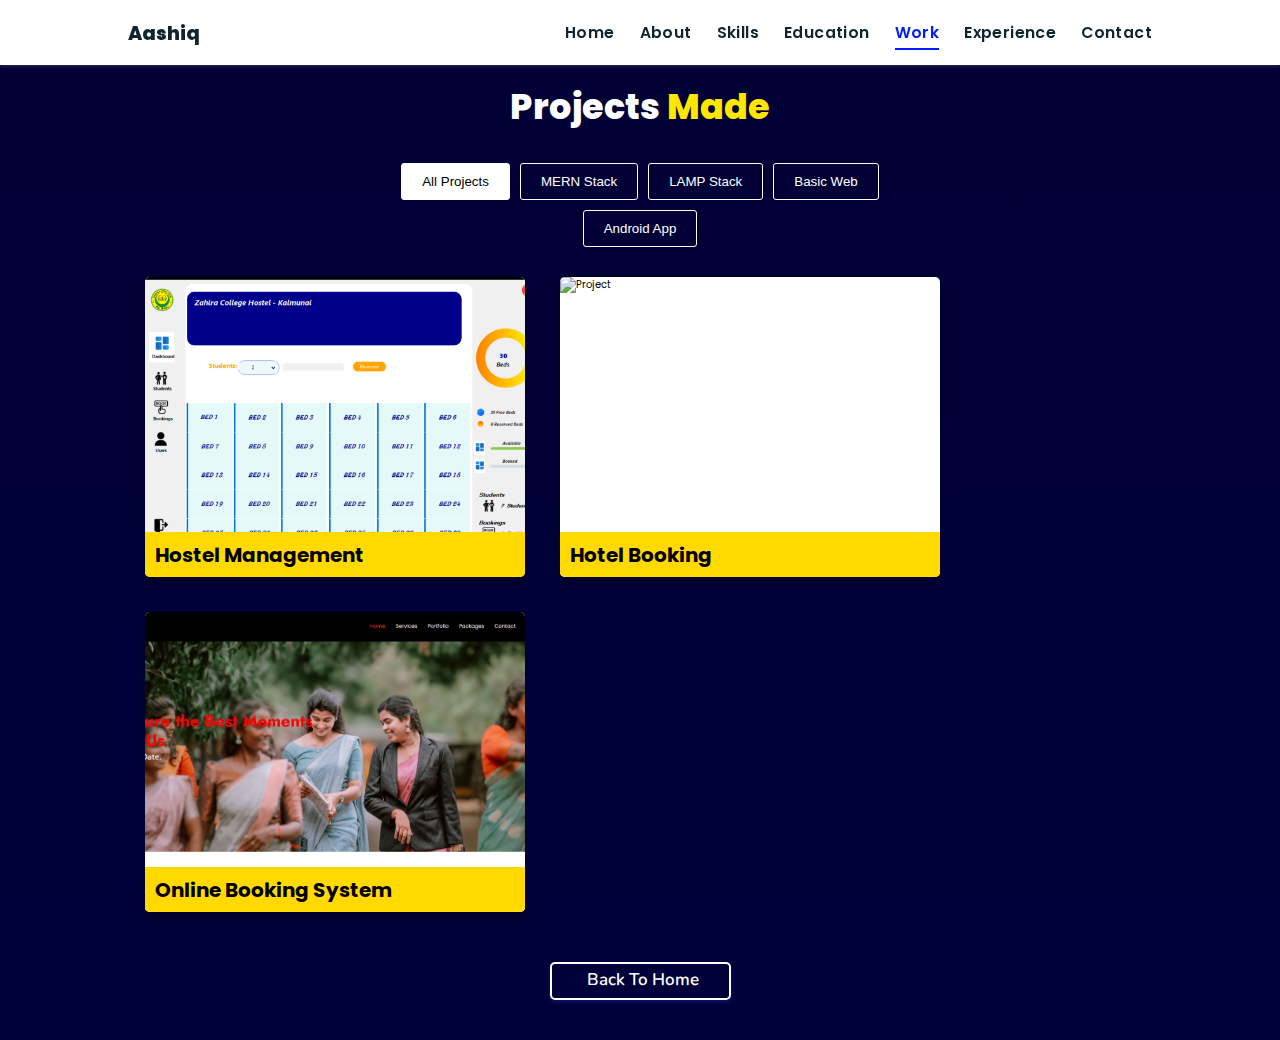
==== projects/index.html @ 2eddae5c "first commit" ====
<!DOCTYPE html>
<html lang="en">
<head>
    <meta charset="UTF-8">
    <meta http-equiv="X-UA-Compatible" content="IE=edge">
    <meta name="viewport" content="width=device-width, initial-scale=1.0">
    <link rel="stylesheet" href="./style.css">
    <!-- Font Awesome -->
    <link rel="stylesheet" href="https://cdnjs.cloudflare.com/ajax/libs/font-awesome/5.15.3/css/all.min.css" integrity="sha512-iBBXm8fW90+nuLcSKlbmrPcLa0OT92xO1BIsZ+ywDWZCvqsWgccV3gFoRBv0z+8dLJgyAHIhR35VZc2oM/gI1w==" crossorigin="anonymous" referrerpolicy="no-referrer" />
    <link id='favicon' rel="shortcut icon" href="/assets/images/favicon.png" type="image/x-png">
    <title>Projects | Portfolio Aashiq </title>
</head>
<body oncontextmenu="return false">

<!-- navbar starts -->
<header>
        <a href="/" class="logo"><i class="fab fa-node-js"></i> Aashiq</a>

        <div id="menu" class="fas fa-bars"></div>
        <nav class="navbar">
            <ul>
            <li><a href="/#home">Home</a></li>
            <li><a href="/#about">About</a></li>
            <li><a href="/#skills">Skills</a></li>
            <li><a href="/#education">Education</a></li>
            <li><a class="active" href="/#work">Work</a></li>
            <li><a href="/#experience">Experience</a></li>
            <li><a href="/#contact">Contact</a></li>
            </ul>
        </nav>
</header>
<!-- navbar ends -->

<!-- work project section starts -->
<section class="work" id="work">

  <h2 class="heading"><i class="fas fa-laptop-code"></i> Projects <span>Made</span></h2>
  
  <div id="filters" class="button-group">
    <button class="btn is-checked" data-filter="*">All Projects</button>
    <button class="btn" data-filter=".mern">MERN Stack</button>
    <button class="btn" data-filter=".lamp">LAMP Stack</button>
    <button class="btn" data-filter=".basicweb">Basic Web</button>
    <button class="btn" data-filter=".android">Android App</button>
  </div>

  <div class="box-container">

    <!-- <div class="box tilt">
      <img src="/assets/images/projects/agecalc.PNG" alt="" />
      <div class="content">
        <div class="tag">
        <h3>Portfolio Website</h3>
        </div>
        <div class="desc">
          <p>Personal portfolio website. Don't need much info about it, just scroll down. You're here only!</p>
          <div class="btns">
            <a href="#" class="btn" target="_blank"><i class="fas fa-eye"></i> View</a>
            <a href="#" class="btn" target="_blank">Code <i class="fas fa-code"></i></a>
          </div>
        </div>
      </div>
    </div> -->   

  </div>

  <div class="backbtn">
    <a href="/#work" class="btn">
        <i class="fas fa-arrow-left"></i>
        <span>Back to Home</span>
  </a>
  </div>

</section>
<!-- work project section ends -->

<!-- scroll top btn -->
<a href="#work" class="fas fa-angle-up" id="scroll-top"></a>
<!-- scroll back to top -->


<!-- ==== ALL MAJOR JAVASCRIPT CDNS STARTS ==== -->
<!-- jquery cdn -->
<script src="https://cdnjs.cloudflare.com/ajax/libs/jquery/3.6.0/jquery.min.js" integrity="sha512-894YE6QWD5I59HgZOGReFYm4dnWc1Qt5NtvYSaNcOP+u1T9qYdvdihz0PPSiiqn/+/3e7Jo4EaG7TubfWGUrMQ==" crossorigin="anonymous" referrerpolicy="no-referrer"></script>

<!-- vanilla tilt.js links -->
<script src="https://cdnjs.cloudflare.com/ajax/libs/vanilla-tilt/1.7.0/vanilla-tilt.min.js" integrity="sha512-SttpKhJqONuBVxbRcuH0wezjuX+BoFoli0yPsnrAADcHsQMW8rkR84ItFHGIkPvhnlRnE2FaifDOUw+EltbuHg==" crossorigin="anonymous" referrerpolicy="no-referrer"></script>

<!-- scroll reveal anim -->
<script src="https://unpkg.com/scrollreveal"></script>

<!-- isotope filter plugin cdn -->
<script src="https://cdnjs.cloudflare.com/ajax/libs/jquery.isotope/3.0.6/isotope.pkgd.min.js" integrity="sha512-Zq2BOxyhvnRFXu0+WE6ojpZLOU2jdnqbrM1hmVdGzyeCa1DgM3X5Q4A/Is9xA1IkbUeDd7755dNNI/PzSf2Pew==" crossorigin="anonymous" referrerpolicy="no-referrer"></script>

<!-- ==== ALL MAJOR JAVASCRIPT CDNS ENDS ==== -->

<script src="./script.js"></script>

</body>
</html>
---- projects/style.css ----
@import url("https://fonts.googleapis.com/css2?family=Poppins:wght@400;600;700&display=swap");
@import url('https://fonts.googleapis.com/css2?family=Nunito:ital,wght@0,300;0,400;0,600;0,700;1,300;1,400&display=swap');

*{
  margin: 0;
  padding: 0;
  box-sizing: border-box;
  text-decoration: none;
  outline: none; border: none;
  text-transform:capitalize;
  transition: all .2s linear;
}
html{
  font-size: 62.5%;
  overflow-x: hidden;
  scroll-behavior: smooth;
}
body{
  background: #f7f7f7;
  font-family: 'Poppins', sans-serif;
}

*::selection{
  background: #2b3dda;
  color: #fff;
}

html{
  font-size: 62.5%;
  overflow-x: hidden;
}
html::-webkit-scrollbar{
  width: .8rem;
}
html::-webkit-scrollbar-track{
  background: rgb(235, 202, 245);
}
html::-webkit-scrollbar-thumb{
  background: #420177;
}

/* navbar starts */
header{
  position: fixed;
  top: 0; left: 0; right: 0;
  z-index: 1000;
  display: flex;
  align-items: center;
  justify-content: space-between;
  padding: 1.7rem 10%;
  height: 6.5rem;
  background-color: #fff;
  box-shadow: 0 1px 4px rgba(146,161,176,.3);
}
section{
  min-height: 100vh;
  padding: 2rem 9%;
}
.heading{
  font-size: 3.5rem;
  color: rgb(32, 32, 32);
  font-weight: 800;
  text-align: center;
}
.heading span{
  color: rgb(115, 3, 167);
}
header .logo{
  font-size: 1.9rem;
  font-weight: 800;
  text-decoration: none;
  color: #0E2431;
}
header .logo i {
  font-size: 2.2rem;
}
header .logo:hover {
  color: #fc8c05;
}
header .navbar ul{
  list-style: none;
  display: flex;
  justify-content: center;
  align-items: center;
}
header .navbar li{
  margin-left: 2.5rem;
}
header .navbar ul li a{
  font-size: 1.57rem;
  color: #0E2431;
  font-weight: 600;
  text-decoration: none;
  letter-spacing: 0.04rem;
}
header .navbar ul li a.active,
header .navbar ul li a:hover{
  color: #011aff;
  border-bottom: .2rem solid #011aff;
  padding: .5rem 0;
}
/* navbar ends */

/* hamburger icon starts*/
#menu{
  font-size: 3rem;
  cursor: pointer;
  color: rgb(24, 2, 63);
  display: none;
}
@media(max-width:768px){
  #menu{
      display: block;
  }
  header .navbar{
    position: fixed;
    top: 6.5rem; right: -120%;
    width: 75%;
    height: 100%;
    text-align: left;
    align-items: flex-start;
    background-color: #0e0f31;
  }
  header .navbar ul{
    flex-flow: column;
    padding: 1rem;
  }
  header .navbar ul li{
    text-align: center;
    width: 100%;
    margin: 1rem 0;
    border-radius: .5rem;
    width: 26rem;
  }
  header .navbar ul li a{
    display: block;
    padding: 1rem;
    text-align: left;
    color: #fff;
    font-size: 2rem;
  }
  header .navbar ul li a.active,
  header .navbar ul li a:hover{
    padding: 1rem;
    color: #fff;
    border-radius: .5rem;
    border-bottom: .5rem solid #011aff;
  }
  .fa-times{
    transform: rotate(180deg);
  }
  header .navbar.nav-toggle{
    right: 0;
  }
}
/* hamburger icon ends */

/* work section starts */
.work{
  /* background: #010124; */
  background: linear-gradient(to bottom, #010136, #00003a);
  margin-top: 5rem;
}
.work h2{
  color: #fff;
  padding: 1rem;
}
.work .heading span{
  color: rgb(255, 230, 0);
}
.work .button-group{
  display: flex;
  flex-wrap: wrap;
  gap:1rem;
  margin: 2rem auto;
  width: 50%;
  justify-content: center;
  align-items: center;
}
.work .button-group .btn{
  outline: none;
  padding: 1rem 2rem;
  background: transparent;
  color: #fff;
  border: 1px solid #fff;
  border-radius: 3px;
  cursor: pointer;
  font-weight: 500;
}
.work .button-group .btn:hover{
  background-color: #fff;
  color: #000;
}
.work .button-group .btn.is-checked{
  background-color: #fff;
  color: #000;
}
.work .box-container{
  display: flex;
  flex-wrap: wrap;
  gap:1.5rem;
  margin: 2rem;
}
.work .box-container .box{
  flex:1 1 30rem;
  border-radius: .5rem;
  box-shadow: 0 .7rem 1rem rgba(0,0,0,.3);
  position: relative;
  overflow:hidden;
  height:30rem;
  background: #fff;
  border: none;
}
.work .box-container .box img{
  height: 100%;
  width:100%;
  object-fit: cover;
}
.work .box-container .box .content{
  height: 100%;
  width:100%;
  position: absolute;
  top:85%; left:0;
  background:rgba(255, 255, 255, 0.9);
  display: flex;
  flex-direction: column;
}
.work .box-container .box .content .tag{
  display: flex;
  flex-direction: row;
  justify-content: space-between;
  align-items: center;
  height: 4.5rem;
  width: 100%;
  padding-left: 1rem;
  background: #ffd900;
}
.work .box-container .box .content .tag h3{
  font-size: 2rem;
}
.work .box-container .box:hover .content{
  top: 25%;
}
.work .desc {
  margin: 2rem;
  display: flex;
  flex-direction: column;
  justify-content: center;
}
.work .desc p{
  font-size: 1.5rem;
}
.work .desc .btns{
  display: flex;
  justify-content: space-between;
  width: 100%;
  margin-top: 2rem;
}
.work .desc .btns .btn{
  line-height: 0;
  display: inline;
  padding: 1.5rem 2.5rem;
  border-radius: .5rem;
  font-size: 1.5rem;
  color: #fff;
  background: rgb(12, 12, 12);
  margin-right: 2rem;
}
.work .desc .btns .btn:hover{
  background: #310ae0f5;
}

@media screen and (max-width: 450px) {
  .work .button-group{
    width: 100%;
  }
  .work .box-container{
    margin: 0rem;
  }
  .work .box-container .grid-item .box{
    width: 95% !important;
  }
}

/* back to home button */
.backbtn{
  display: flex;
  justify-content: center;
  margin-bottom: 2rem;
  margin-top: 4rem;
}
.backbtn .btn {
  position: relative;
  line-height: 0;
  padding: 1.6rem 3rem;
  border-radius: .5em;
  transition: 0.3s;
  color: #fff;
  border: 2px solid #fff;
  box-shadow: 0px 2px 4px rgba(48, 68, 247, .3);
  text-align: center;
}
.backbtn .btn span {
  font-weight: 600;
  font-size: 1.7rem;
  font-family: 'Nunito', sans-serif;
}
.backbtn .btn i {
  margin-right: 0.5rem;
  font-size: 1.5rem;
  transition: 0.3s;
}
.backbtn .btn:hover{
  background: #ffffff;
  color: #000;
}
.backbtn .btn:hover i {
  transform: translateX(-8px);
}
/* work section ends */

/* common media queries starts*/
@media(max-width:450px){
  html{
    font-size: 55%;
  }
  body{
    padding-right: 0;
  }
  section{
    padding: 2rem;
  }
}
/* common media queries ends*/


/* scroll top starts */
#scroll-top{
  position: fixed;
  top: -140%;
  right: 2rem;
  padding: 1rem 1.5rem;
  font-size: 2rem;
  background: #ffae00;
  color: rgb(13, 0, 44);
  border-radius: 5rem;
  transition: 1s linear;
  z-index: 1000;
}
#scroll-top.active{
  top: calc(100% - 12rem);
}
/* scroll top ends */
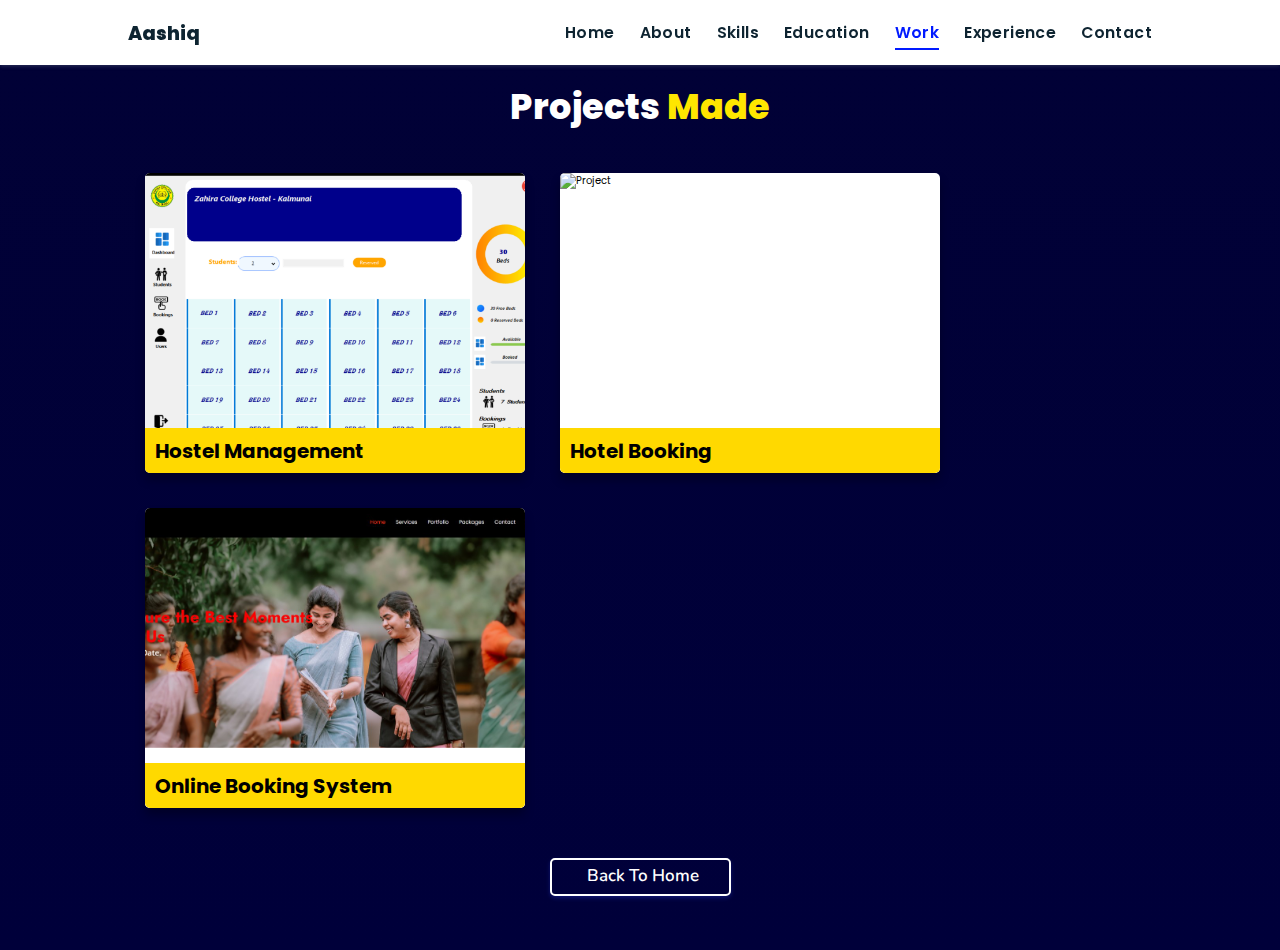
==== commit 64867cd4: "changed" ====
--- a/projects/index.html
+++ b/projects/index.html
@@ -36,13 +36,13 @@
 
   <h2 class="heading"><i class="fas fa-laptop-code"></i> Projects <span>Made</span></h2>
   
-  <div id="filters" class="button-group">
+  <!-- <div id="filters" class="button-group">
     <button class="btn is-checked" data-filter="*">All Projects</button>
     <button class="btn" data-filter=".mern">MERN Stack</button>
     <button class="btn" data-filter=".lamp">LAMP Stack</button>
     <button class="btn" data-filter=".basicweb">Basic Web</button>
     <button class="btn" data-filter=".android">Android App</button>
-  </div>
+  </div> -->
 
   <div class="box-container">
 
